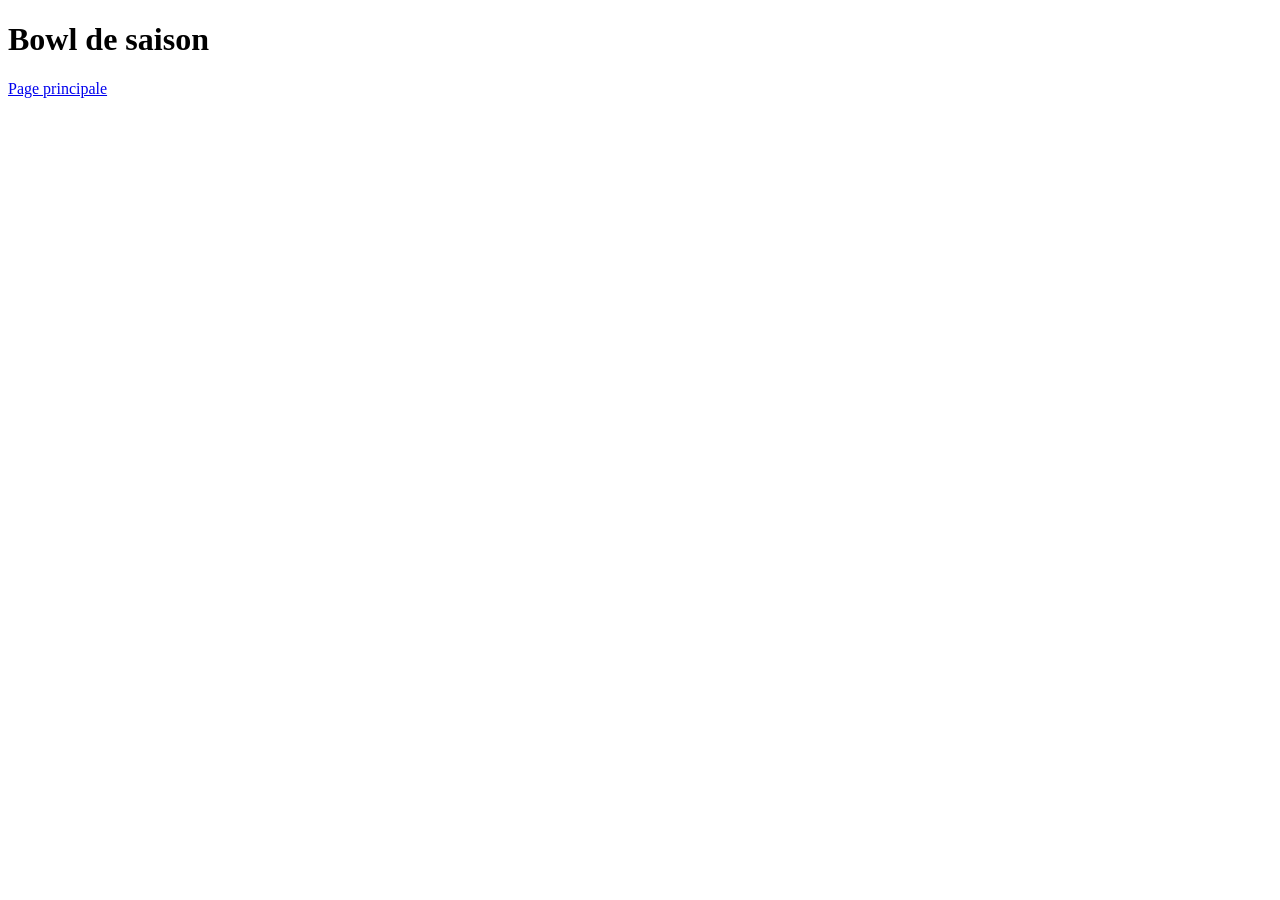
==== recettes/bowl.html @ bd311a98 "Ajout de trois pages Ajout de trois pages de recettes, avec lien pour retour index. Ajout d'un foote" ====
<!DOCTYPE html>
<html lang="en">
<head>
    <meta charset="UTF-8">
    <meta name="viewport" content="width=device-width, initial-scale=1.0">
    <title>Document</title>
</head>
<body>
     <h1>Bowl de saison</h1>
</body>
<footer>

    <a href="../index.html">Page principale</a>

</footer>
</html>
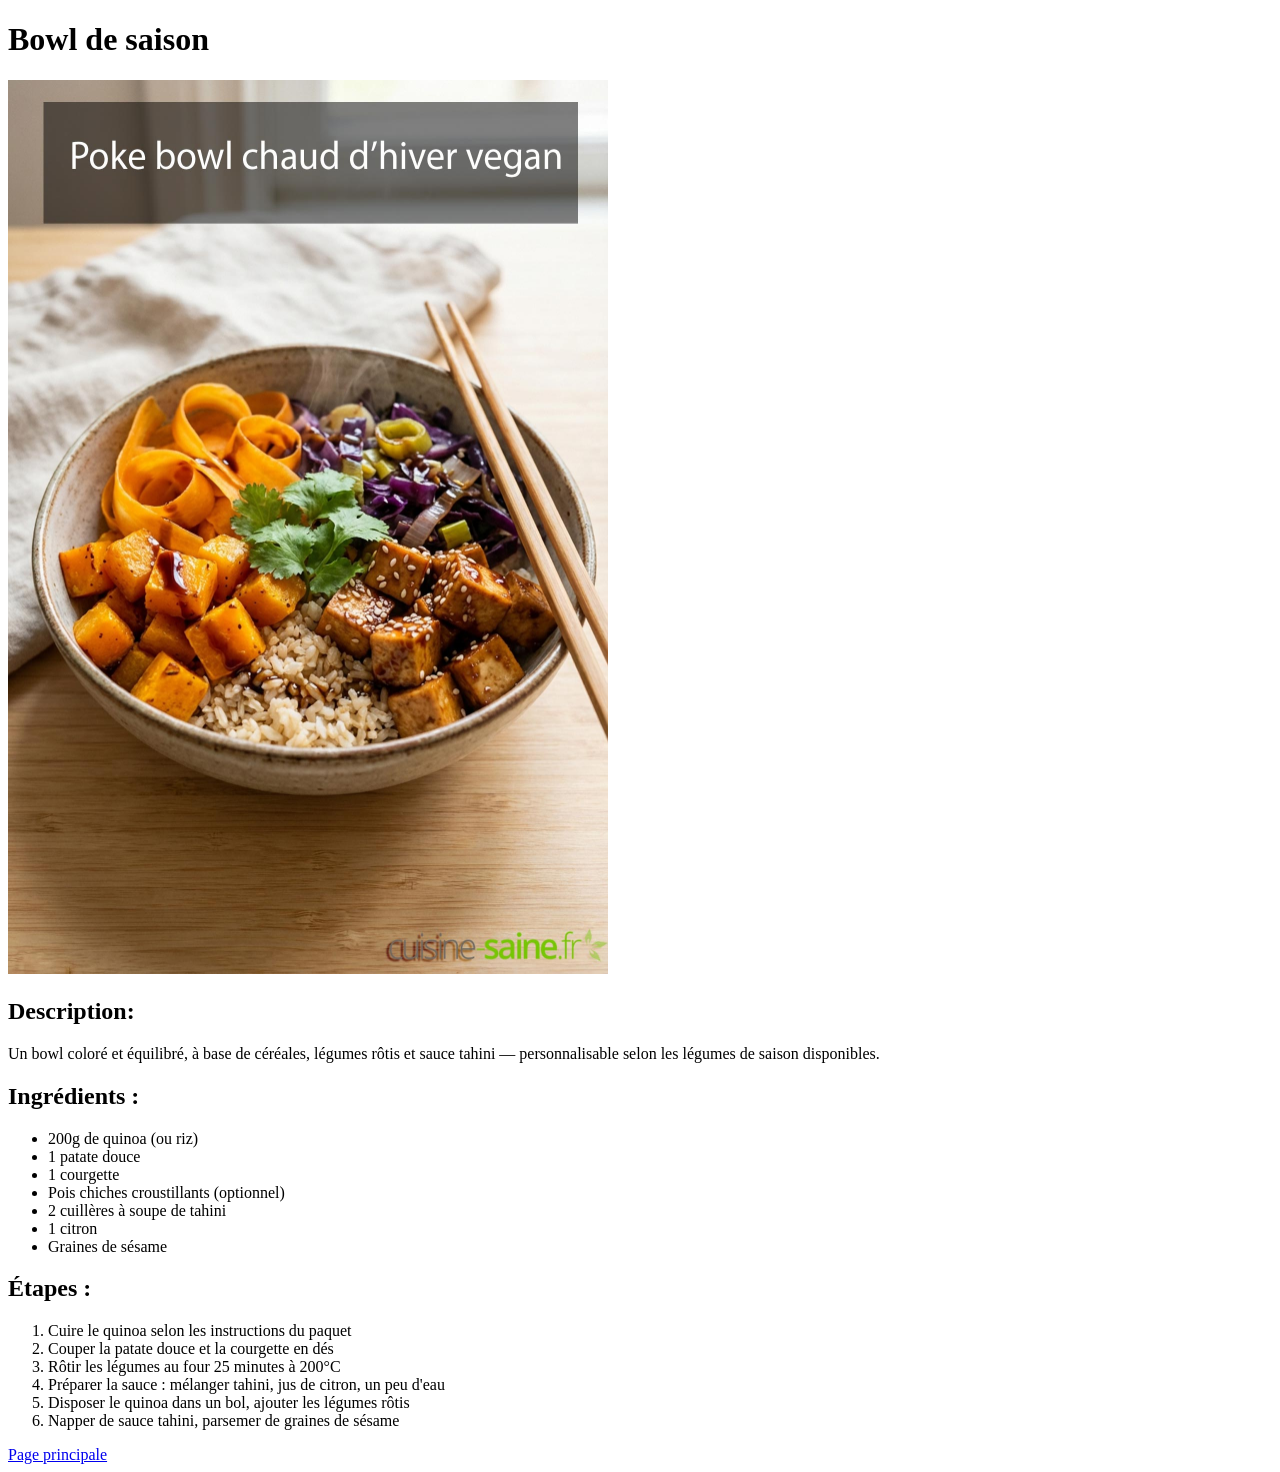
==== commit f89f1e25: "Add recipe pages with full content Created index page linking to three recipe pages (pasta, curry, b" ====
--- a/recettes/bowl.html
+++ b/recettes/bowl.html
@@ -1,16 +1,43 @@
 <!DOCTYPE html>
-<html lang="en">
+<html lang="fr">
 <head>
     <meta charset="UTF-8">
     <meta name="viewport" content="width=device-width, initial-scale=1.0">
-    <title>Document</title>
+    <title>Bowl de saison</title>
 </head>
 <body>
-     <h1>Bowl de saison</h1>
-</body>
-<footer>
+    <h1>Bowl de saison</h1>
+    <img src="../images/bowl.jpg" alt="Bowl de saison" width="600" height="894">
+<h2>Description:</h2>  
+<p>Un bowl coloré et équilibré, à base de céréales, légumes rôtis et sauce tahini — personnalisable selon les légumes de saison disponibles.</p>
+
+<h2>Ingrédients :</h2>
+<ul>
+<li>200g de quinoa (ou riz)</li>
+<li>1 patate douce</li>
+<li>1 courgette</li>
+<li>Pois chiches croustillants (optionnel)</li>
+<li>2 cuillères à soupe de tahini</li>
+<li>1 citron</li>
+<li>Graines de sésame</li>
+</ul>
+
+<h2>Étapes :</h2>
+<ol>
+<li>Cuire le quinoa selon les instructions du paquet</li>
+<li>Couper la patate douce et la courgette en dés</li>
+<li>Rôtir les légumes au four 25 minutes à 200°C</li>
+<li>Préparer la sauce : mélanger tahini, jus de citron, un peu d'eau</li>
+<li>Disposer le quinoa dans un bol, ajouter les légumes rôtis</li>
+<li>Napper de sauce tahini, parsemer de graines de sésame</li>
+</ol>
+    <footer>
 
     <a href="../index.html">Page principale</a>
 
 </footer>
+</body>
+
+
+
 </html>
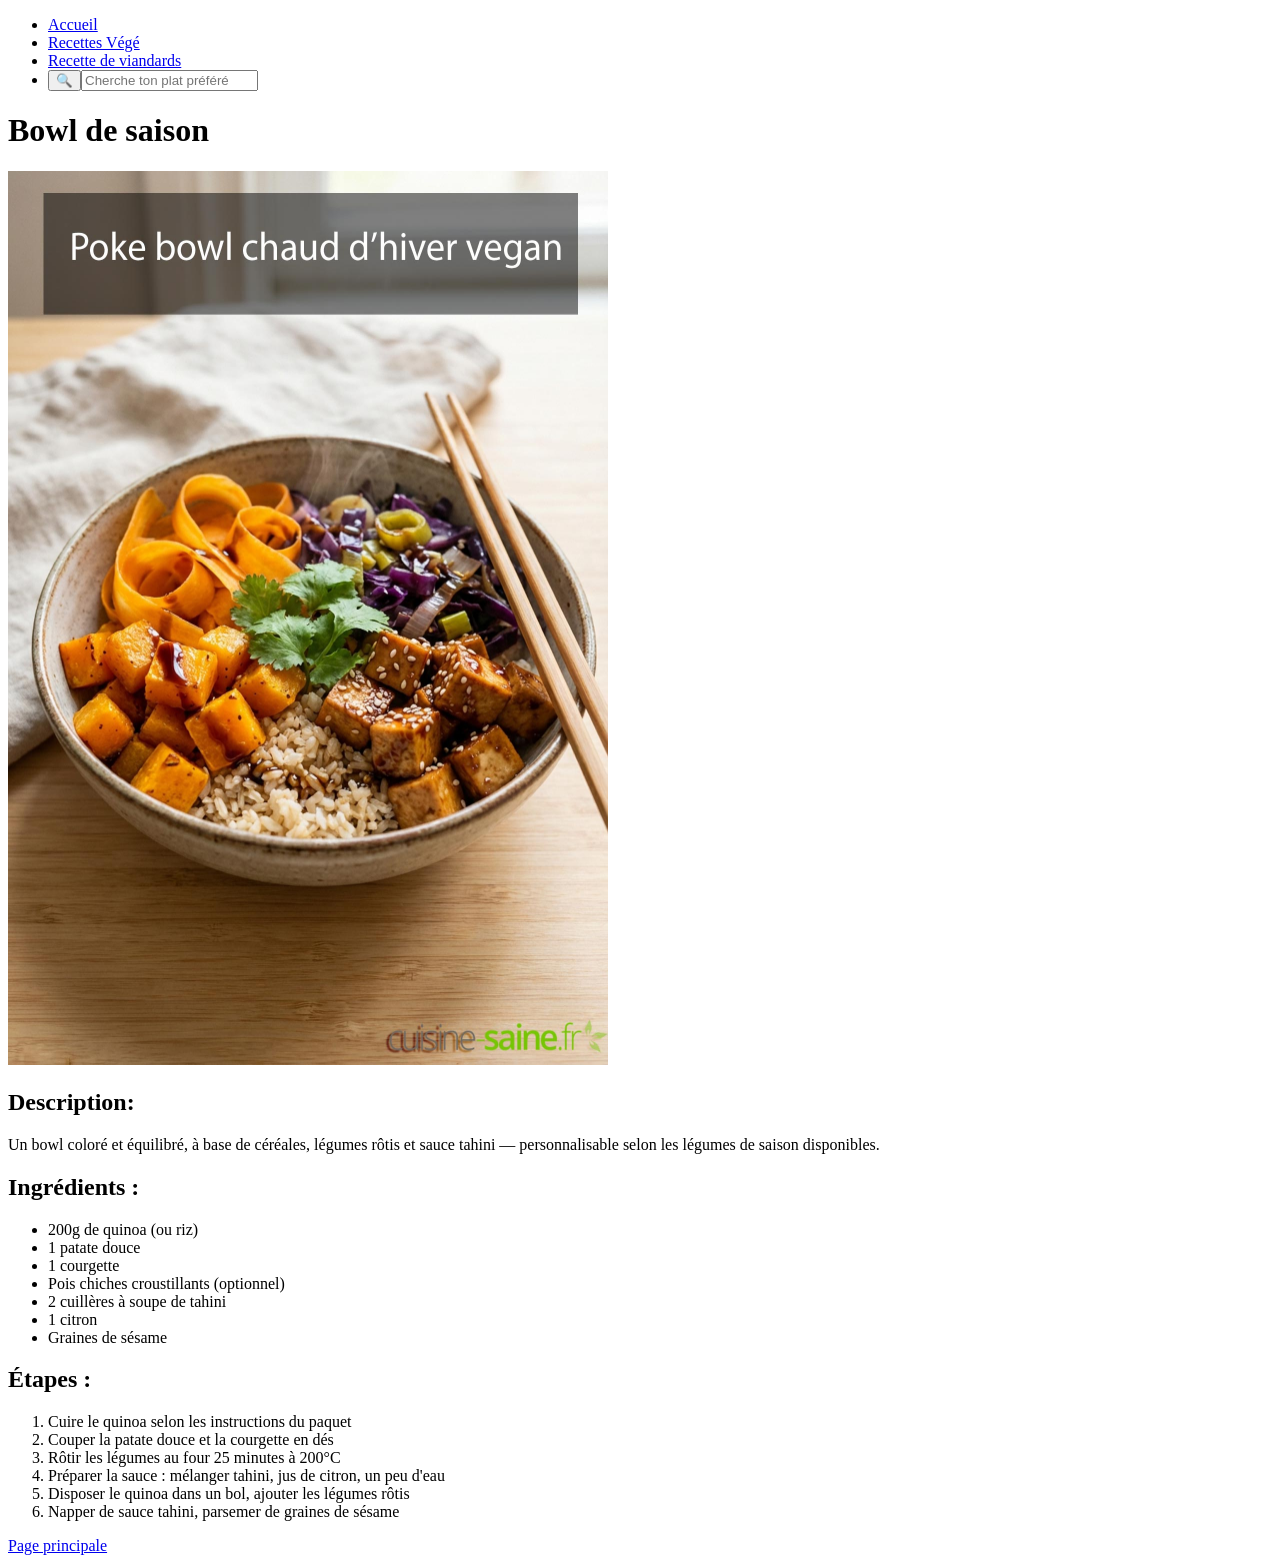
==== commit 533ca8cd: "Un gros commit Add a background banner to the nav (cover, no-repeat) and center the main content in " ====
--- a/recettes/bowl.html
+++ b/recettes/bowl.html
@@ -3,8 +3,22 @@
 <head>
     <meta charset="UTF-8">
     <meta name="viewport" content="width=device-width, initial-scale=1.0">
-    <title>Bowl de saison</title>
+    <link rel="stylesheet" href="../style.css">
+    <link rel="preconnect" href="https://fonts.googleapis.com">
+    <link rel="preconnect" href="https://fonts.gstatic.com" crossorigin>
+    <link href="https://fonts.googleapis.com/css2?family=Inter:ital,opsz,wght@0,14..32,100..900;1,14..32,100..900&family=Permanent+Marker&display=swap" rel="stylesheet">
+    <title>Les recettes de la Fronce</title>
 </head>
+<body>
+    <nav>
+        <ul>
+        <li class="menu"><a href="../index.html">Accueil</a></li>
+        <li class="menu"><a href="#">Recettes Végé</a></li>
+        <li class="menu"><a href="#">Recette de viandards</a></li>
+        <li class="menu recherche"><button>🔍</button><input type="search" placeholder="Cherche ton plat préféré" aria-label="Fausse barre de recherche"></li>
+
+    </ul>
+    </nav></head>
 <body>
     <h1>Bowl de saison</h1>
     <img src="../images/bowl.jpg" alt="Bowl de saison" width="600" height="894">
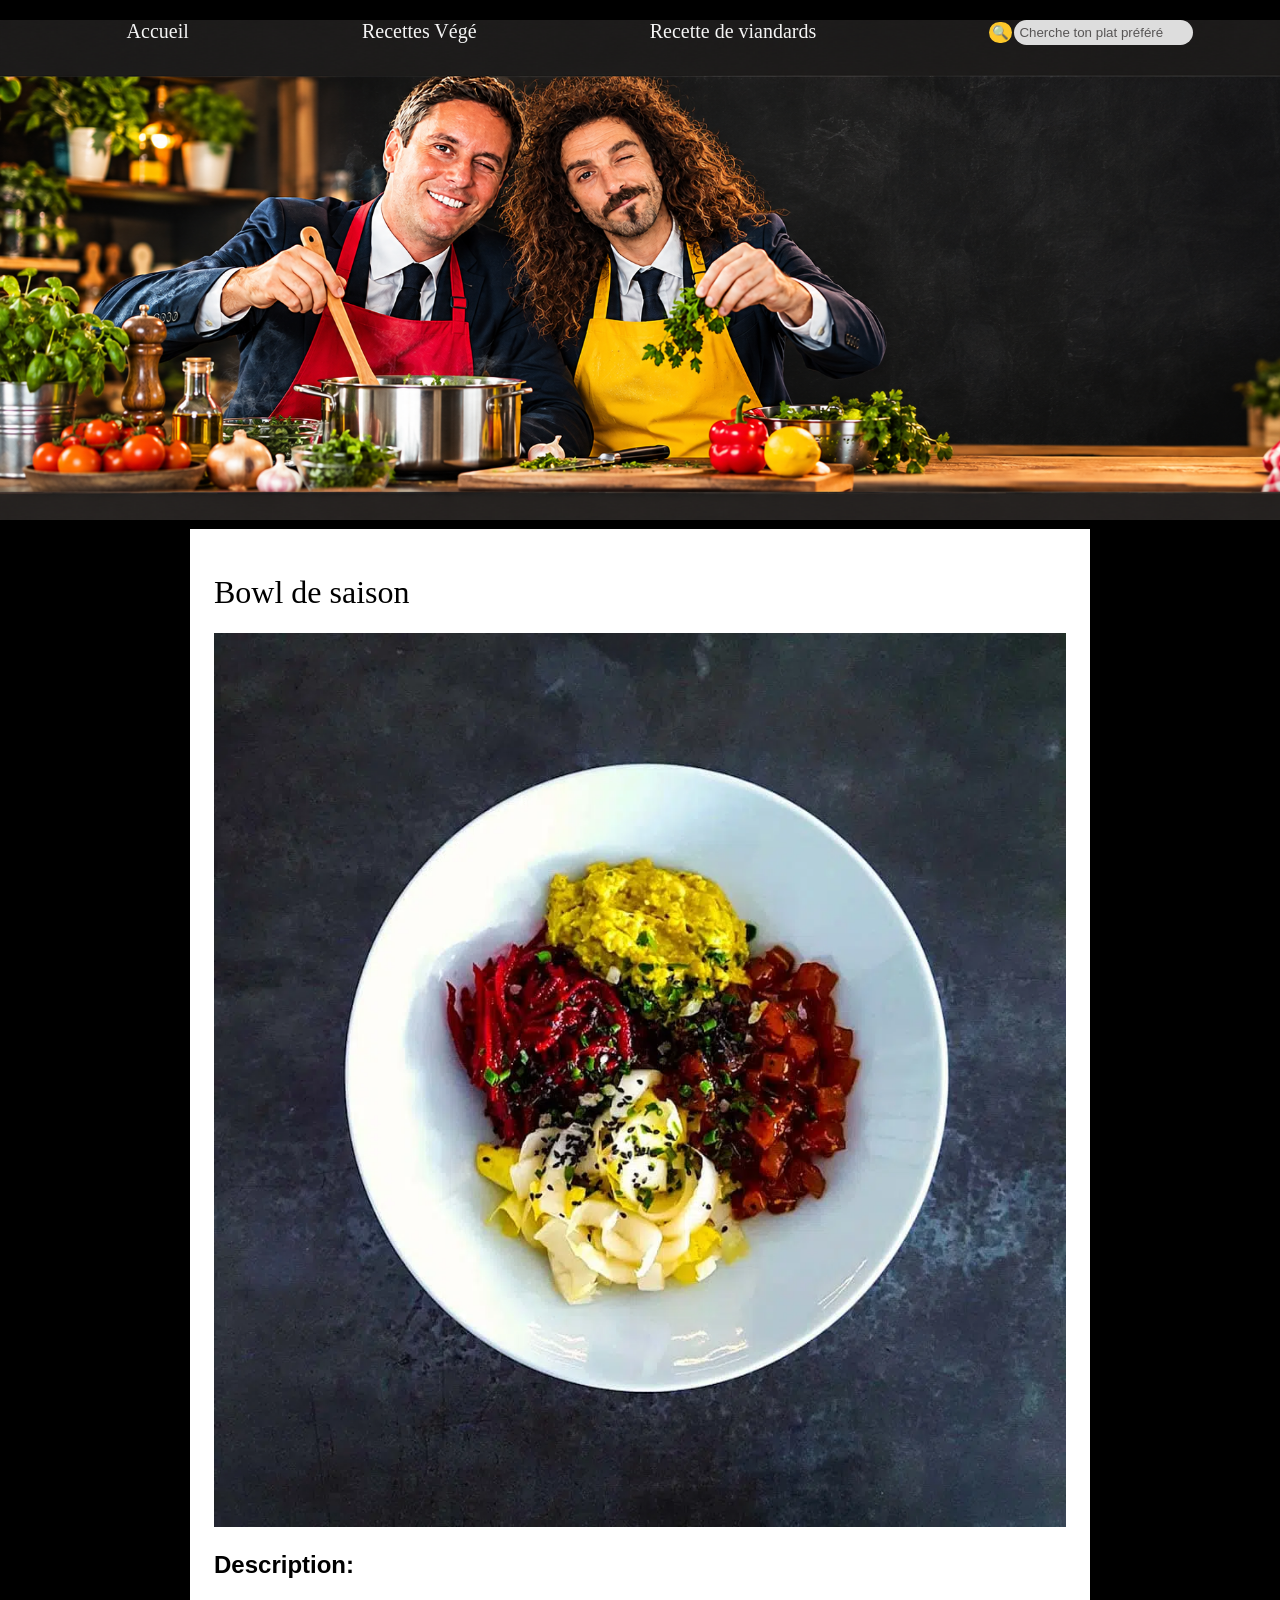
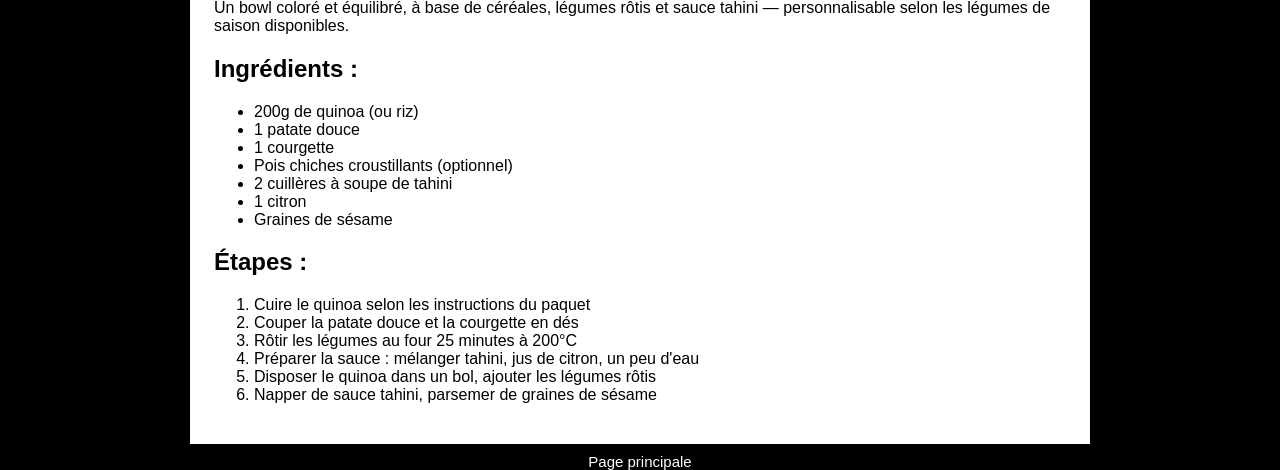
==== commit 9032fdc3: "Ajout des cartes recettes avec effet de survol sur l'accueil Les trois recettes deviennent des carte" ====
--- a/recettes/bowl.html
+++ b/recettes/bowl.html
@@ -18,9 +18,9 @@
         <li class="menu recherche"><button>🔍</button><input type="search" placeholder="Cherche ton plat préféré" aria-label="Fausse barre de recherche"></li>
 
     </ul>
-    </nav></head>
-<body>
-    <h1>Bowl de saison</h1>
+    </nav>
+<main>
+    <h1 class="titre">Bowl de saison</h1>
     <img src="../images/bowl.jpg" alt="Bowl de saison" width="600" height="894">
 <h2>Description:</h2>  
 <p>Un bowl coloré et équilibré, à base de céréales, légumes rôtis et sauce tahini — personnalisable selon les légumes de saison disponibles.</p>
@@ -45,9 +45,10 @@
 <li>Disposer le quinoa dans un bol, ajouter les légumes rôtis</li>
 <li>Napper de sauce tahini, parsemer de graines de sésame</li>
 </ol>
-    <footer>
 
-    <a href="../index.html">Page principale</a>
+</main>
+    <footer class="retour">
+    <a href="../index.html" id="footlien">Page principale</a>
 
 </footer>
 </body>
--- a/style.css
+++ b/style.css
@@ -0,0 +1,220 @@
+img{
+    max-width: 100%;
+    width: auto;
+
+
+}
+
+body {
+    font-family: "Inter", sans-serif;
+    background-color: black;
+    margin: 0px;
+}
+
+.titre {
+    font-family: "Permanent Marker", cursive;
+    font-weight: normal;
+}
+
+span.latin {
+    font-style: italic;
+}
+
+/* Tout ce qui concerne le nav */
+
+nav {
+    background-image: url(images/bandeau.png) ;
+    height: 500px;
+    background-size: cover;
+    background-repeat: no-repeat;
+   
+}
+nav ul {
+      list-style: none;
+      display: flex;
+      font-size: 20px;
+}
+nav a {
+    color: whitesmoke;
+    font-family: "Permanent Marker", cursive;
+    text-decoration: none;
+    transition: color 0.2s;
+}
+nav a:hover {
+    color: #fdc82a;
+}
+
+.menu {
+    margin: 0 auto;
+}
+
+/* Barre de recherche - pour l'instant sans effets */
+
+li.recherche {
+display: flex;
+align-items: center;
+gap: 2px;
+}
+
+.recherche input {
+    border-radius: 50px;
+    background-color: rgb(255 255 255 / 85%);
+    border: none;
+    padding: 5px;
+    font-family: inherit;
+    flex: 1;
+}
+
+.recherche input::placeholder{
+color: rgb(87, 85, 85);
+}
+
+.recherche input:focus {
+    outline-offset: -2px;
+    outline: 3px solid #e70328;
+}
+
+
+.recherche button {
+    border-radius: 50px;
+    background-color: #fdc82a;
+    padding: 3px;
+    cursor: pointer;
+    transition: 0.2s;
+    border: none;
+}
+
+.recherche button:hover {
+background-color: #fcd560;
+
+}
+
+/* Notre body index. */
+main {
+    background-color: rgb(255, 255, 255);
+    max-width: 900px;
+    margin: 9px auto;
+    padding: 24px;
+    box-sizing: border-box;
+
+}
+
+.prez {
+display: flex;
+gap: 20px;
+}
+
+.prez .intro {
+flex: 1;
+line-height: 1.5;
+}
+
+.prez #logo-accueil {
+    margin-left: auto;
+    width: 200px;
+    flex-shrink: 0;
+    align-self: flex-start;
+}
+
+/* Nos recettes végétariennes. Elles sont pour l'instant sur l'acceuil, elle seront ensuite à 
+un certain endroit de la page accueil (plus bas) et le lien "recette végé" renverra à cet endroit 
+de la page ;) */
+
+.cartes {
+    display: flex;
+    gap: 10px;
+    padding: 0px;
+    flex-wrap: wrap;
+}
+
+
+.carte {
+flex: 1 1 200px;
+list-style: none;
+}
+
+.carte a {
+    color: rgb(3, 3, 3);
+    font-family: "Inter", cursive;
+    text-decoration: none;
+}
+
+.carte h2 {
+    color: rgb(3, 3, 3);
+    font-family: "Permanent Marker", cursive;
+    text-decoration: none
+}
+.carte img {
+    height: 260px;
+    width: 100%;
+    object-fit: cover;
+    display: block;
+
+}
+
+/* Effet de survol sur les cartes : comprendre la logique :hover sur parents/enfants. */
+
+.visuel {
+    position: relative;
+    overflow: hidden;
+    border-radius: 20px;
+    text-align: center;
+}
+
+
+.visuel p {
+    position: absolute;
+    inset: 0;
+    background-color: rgb(0 0 0/ 45%);
+    color: aliceblue;
+    margin: 0;
+    padding: 10px;
+    opacity: 0;
+    transition: opacity 0.4s;
+    display: flex;
+    justify-content: center;
+    align-items: center;
+}
+
+.visuel:hover p {
+    opacity: 1 ;
+}
+
+.visuel img {
+    transition: filter 0.4s, transform 0.4s
+}
+
+.visuel:hover img {
+    filter: blur(4px);
+    transform: scale(1.05);
+}
+
+.plats {
+    text-align: center;
+    padding: 5px;
+}
+
+/* Les spécificités de nos recettes */
+
+
+/* footer */
+footer {
+    color: antiquewhite;
+    font-size: 10px;
+    display: block;
+}
+
+.mentions {
+      max-width:fit-content
+}
+
+.retour {
+    text-align: center;
+
+}
+
+#footlien {
+    color: white;
+    text-decoration: none;
+    font-size: 15px;
+}
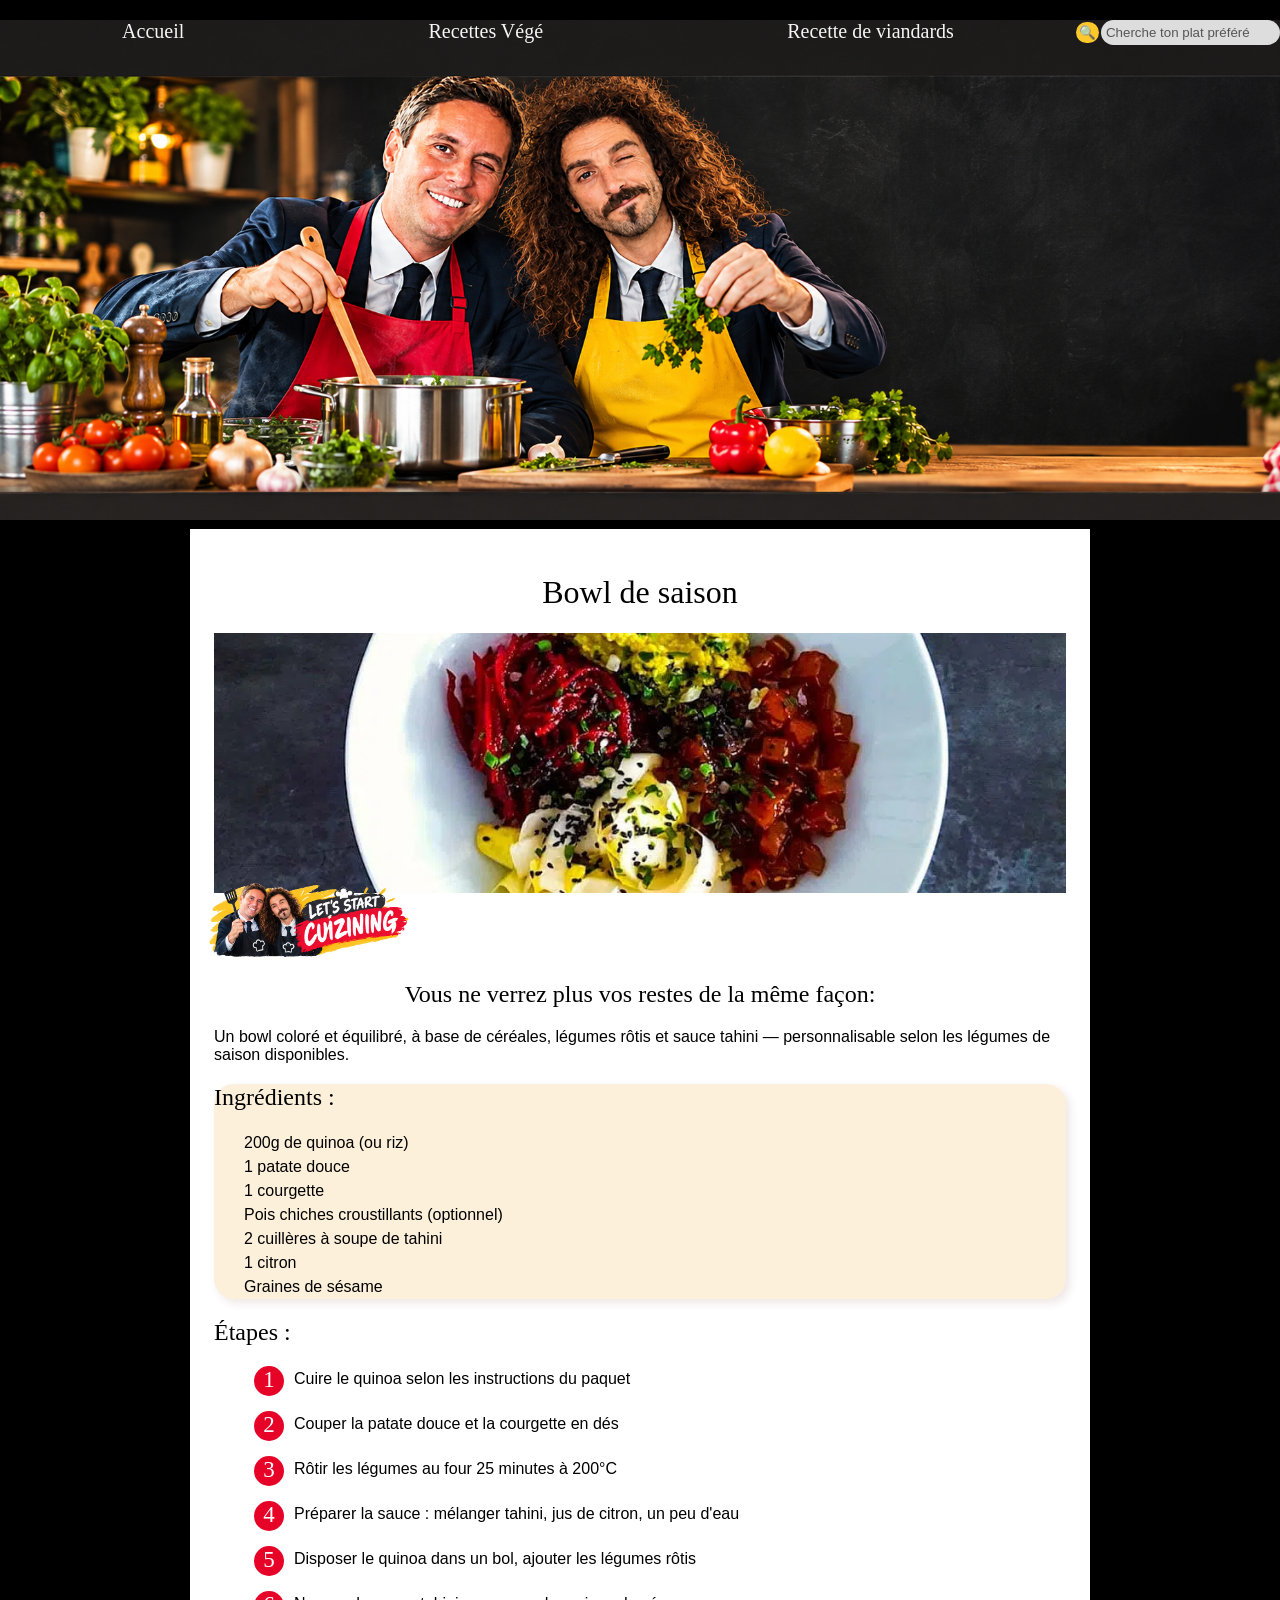
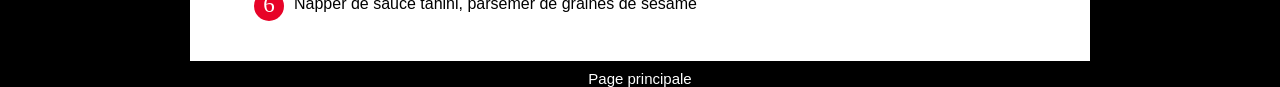
==== commit a863d4cf: "V2 des "odins-recipies" Finalisation de la V2, abandon de l'apparition des textes au scroll parce qu" ====
--- a/recettes/bowl.html
+++ b/recettes/bowl.html
@@ -7,7 +7,7 @@
     <link rel="preconnect" href="https://fonts.googleapis.com">
     <link rel="preconnect" href="https://fonts.gstatic.com" crossorigin>
     <link href="https://fonts.googleapis.com/css2?family=Inter:ital,opsz,wght@0,14..32,100..900;1,14..32,100..900&family=Permanent+Marker&display=swap" rel="stylesheet">
-    <title>Les recettes de la Fronce</title>
+    <title>Un bowl de saison</title>
 </head>
 <body>
     <nav>
@@ -15,18 +15,23 @@
         <li class="menu"><a href="../index.html">Accueil</a></li>
         <li class="menu"><a href="#">Recettes Végé</a></li>
         <li class="menu"><a href="#">Recette de viandards</a></li>
-        <li class="menu recherche"><button>🔍</button><input type="search" placeholder="Cherche ton plat préféré" aria-label="Fausse barre de recherche"></li>
+        <li class="recherche"><button>🔍</button><input type="search" placeholder="Cherche ton plat préféré" aria-label="Fausse barre de recherche"></li>
 
     </ul>
-    </nav>
+</nav>
 <main>
-    <h1 class="titre">Bowl de saison</h1>
-    <img src="../images/bowl.jpg" alt="Bowl de saison" width="600" height="894">
-<h2>Description:</h2>  
-<p>Un bowl coloré et équilibré, à base de céréales, légumes rôtis et sauce tahini — personnalisable selon les légumes de saison disponibles.</p>
+    <h1 class="titre recette">Bowl de saison</h1>
+    <div class="visualrecettes"><img src="../images/bowl.jpg" alt="une image de bowl"></div>
+    <div class="logorecettes"><img src="../images/logo_recettes.png" alt=""></div>
 
-<h2>Ingrédients :</h2>
-<ul>
+<h2 class="titre recette">Vous ne verrez plus vos restes de la même façon:</h2>
+
+<p class="description">Un bowl coloré et équilibré, à base de céréales, légumes rôtis et sauce tahini — personnalisable selon les légumes de saison disponibles.</p>
+
+<div class="corpsrecettes">
+ <div class="ingredients">
+<h2 class="titre">Ingrédients :</h2>
+<ul class="ingredients-ul">
 <li>200g de quinoa (ou riz)</li>
 <li>1 patate douce</li>
 <li>1 courgette</li>
@@ -35,18 +40,22 @@
 <li>1 citron</li>
 <li>Graines de sésame</li>
 </ul>
+</div>
 
-<h2>Étapes :</h2>
-<ol>
+
+<div class="etapes">
+<h2 class="titre">Étapes :</h2>
+<ol class="etapes-ol">
 <li>Cuire le quinoa selon les instructions du paquet</li>
 <li>Couper la patate douce et la courgette en dés</li>
 <li>Rôtir les légumes au four 25 minutes à 200°C</li>
 <li>Préparer la sauce : mélanger tahini, jus de citron, un peu d'eau</li>
 <li>Disposer le quinoa dans un bol, ajouter les légumes rôtis</li>
 <li>Napper de sauce tahini, parsemer de graines de sésame</li>
-</ol>
+</ol></div>
+</div>
+</main>
 
-</main>
     <footer class="retour">
     <a href="../index.html" id="footlien">Page principale</a>
 
--- a/style.css
+++ b/style.css
@@ -27,19 +27,23 @@
     height: 500px;
     background-size: cover;
     background-repeat: no-repeat;
-   
-}
+}
+
 nav ul {
       list-style: none;
       display: flex;
       font-size: 20px;
-}
+      flex-wrap: wrap;
+      padding: 0;
+}
+
 nav a {
     color: whitesmoke;
     font-family: "Permanent Marker", cursive;
     text-decoration: none;
     transition: color 0.2s;
 }
+
 nav a:hover {
     color: #fdc82a;
 }
@@ -217,4 +221,75 @@
     color: white;
     text-decoration: none;
     font-size: 15px;
+}
+
+/* Ici, on stylise les pages de recettes. */
+
+/* L'image de la recette et le logo */
+
+.titre.recette{
+    text-align: center;
+}
+
+.visualrecettes img {
+    height: 260px;
+    width: 100%;
+    display: block;
+    object-fit: cover;
+}
+
+.logorecettes { 
+    width: 200px;
+    margin: -10px -10px 20px -5px ;
+}
+
+/* Le corps de notre recette et les puces */
+
+.ingredients {
+    background-color: rgba(231, 150, 0, 0.14);
+    border-radius: 20px;
+    box-shadow: 4px 4px 10px rgb(95, 0, 0, 10%)
+
+}
+.ingredients-ul{
+    padding-left: 30px;
+    list-style: none;
+    line-height: 1.5;
+
+}
+
+.etapes-ol{
+counter-reset: etape;
+list-style: none;
+ line-height: 1.5;
+}
+
+.etapes-ol li{
+counter-increment: etape;
+display: flex;
+line-height: 1.60;
+gap: 10px;
+align-items: flex-start;
+margin-bottom: 15px;
+}
+
+.etapes-ol li::before {
+    content: counter(etape);
+    height: 30px;
+    width: 30px;
+    border-radius: 50%;
+    background-color: #e70328;
+    font-family: "Permanent Marker", cursive;
+    color: white;
+    display: flex;
+    align-items: center;
+    justify-content: center;
+    flex-shrink: 0;
+    font-size: 23px;
+}
+
+
+@media (max-width: 600px) {
+    /* ici, des règles normales, avec leurs sélecteurs */
+ .prez { flex-direction: column; }
 }
